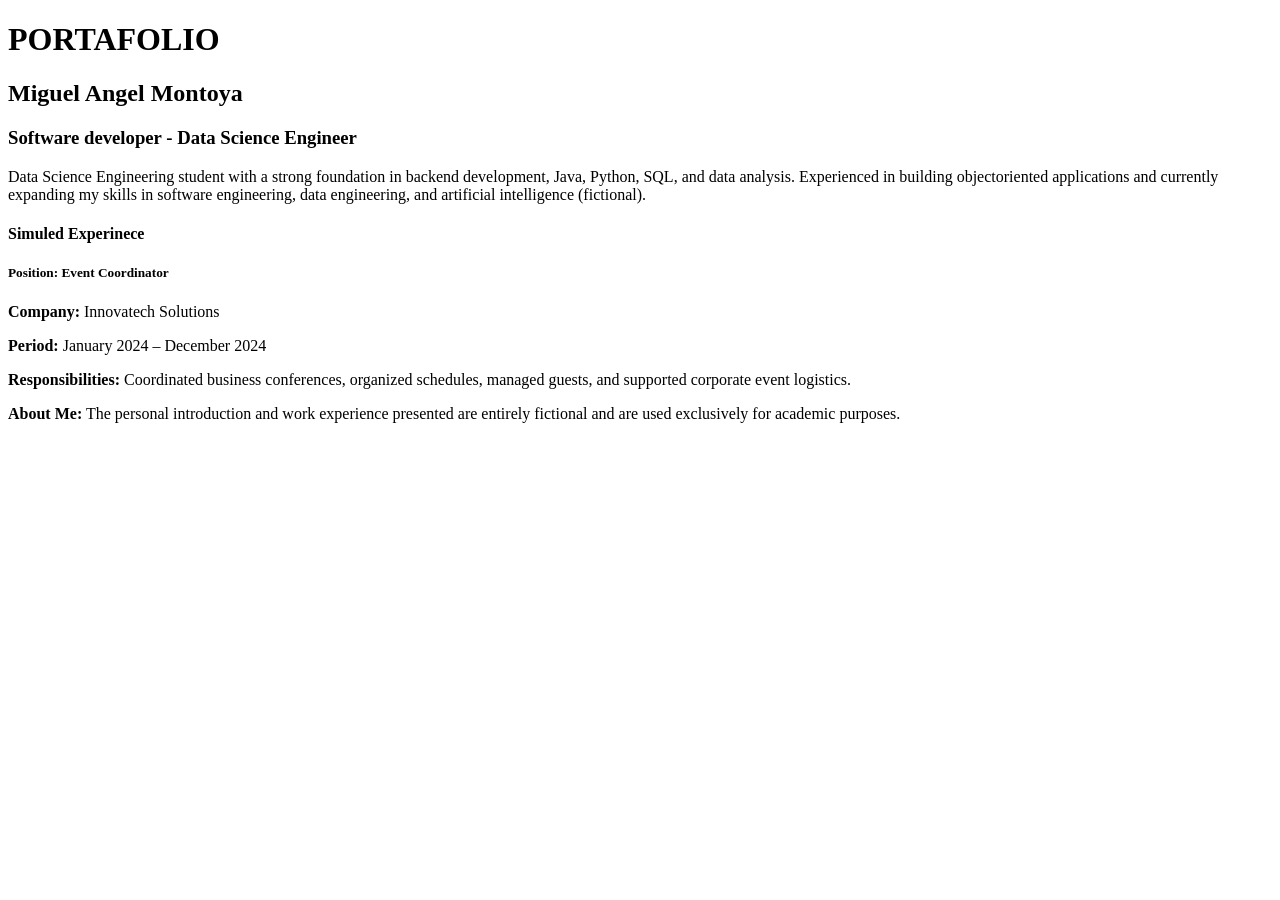
==== index.html @ 7d25e0d2 "feat: estructura base, solo texto" ====
<!DOCTYPE html>
<html lang="en">
<head>
    <meta charset="UTF-8">
    <meta name="viewport" content="width=device-width, initial-scale=1.0">
    <title>Portafolio</title>
</head>
<body>
    <h1>PORTAFOLIO</h1>
    <h2>Miguel Angel Montoya</h2>
    <h3>Software developer - Data Science Engineer</h3>
    <p>
    Data Science Engineering student with a
    strong foundation in backend
    development, Java, Python, SQL, and data
    analysis. Experienced in building objectoriented
    applications and currently
    expanding my skills in software
    engineering, data engineering, and artificial
    intelligence (fictional).
    </p>
    <section id="experinece">
        <h4>Simuled Experinece</h4>
    
        <h5>Position: Event Coordinator</h5>  
        <p><strong>Company:</strong> Innovatech Solutions</p>  
        <p><strong>Period:</strong> January 2024 – December 2024</p>  

        <p>
        <strong>Responsibilities:</strong> Coordinated business conferences, organized 
        schedules, managed guests, and supported corporate event logistics.
        </p>
        <p><strong>About Me:</strong> The personal introduction and work experience presented 
        are entirely fictional and are used exclusively for academic purposes.</p>
    </section>

</body>
</html>
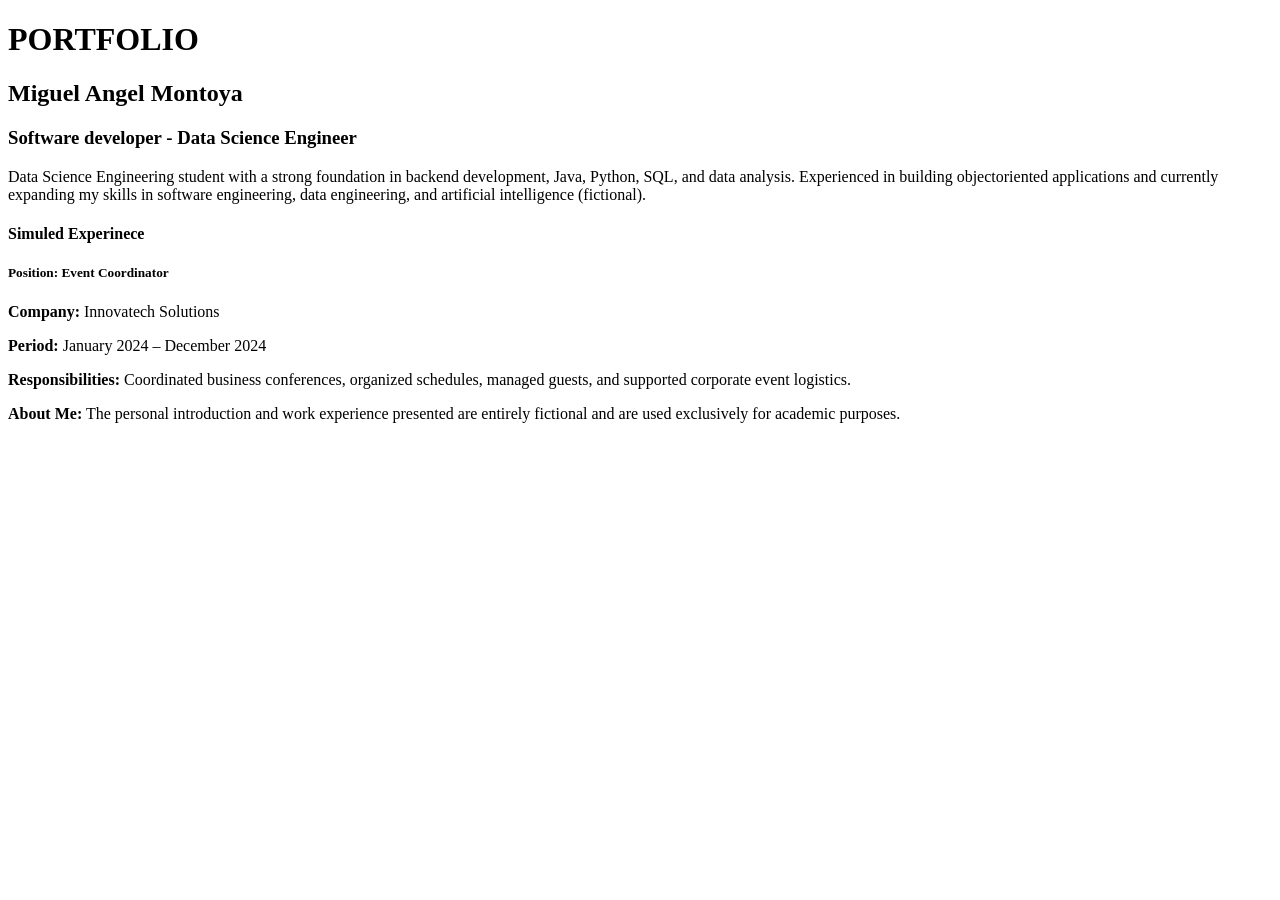
==== commit 55b90041: "fix: corrigiendo títulos" ====
--- a/index.html
+++ b/index.html
@@ -3,10 +3,10 @@
 <head>
     <meta charset="UTF-8">
     <meta name="viewport" content="width=device-width, initial-scale=1.0">
-    <title>Portafolio</title>
+    <title>Portfolio</title>
 </head>
 <body>
-    <h1>PORTAFOLIO</h1>
+    <h1>PORTFOLIO</h1>
     <h2>Miguel Angel Montoya</h2>
     <h3>Software developer - Data Science Engineer</h3>
     <p>
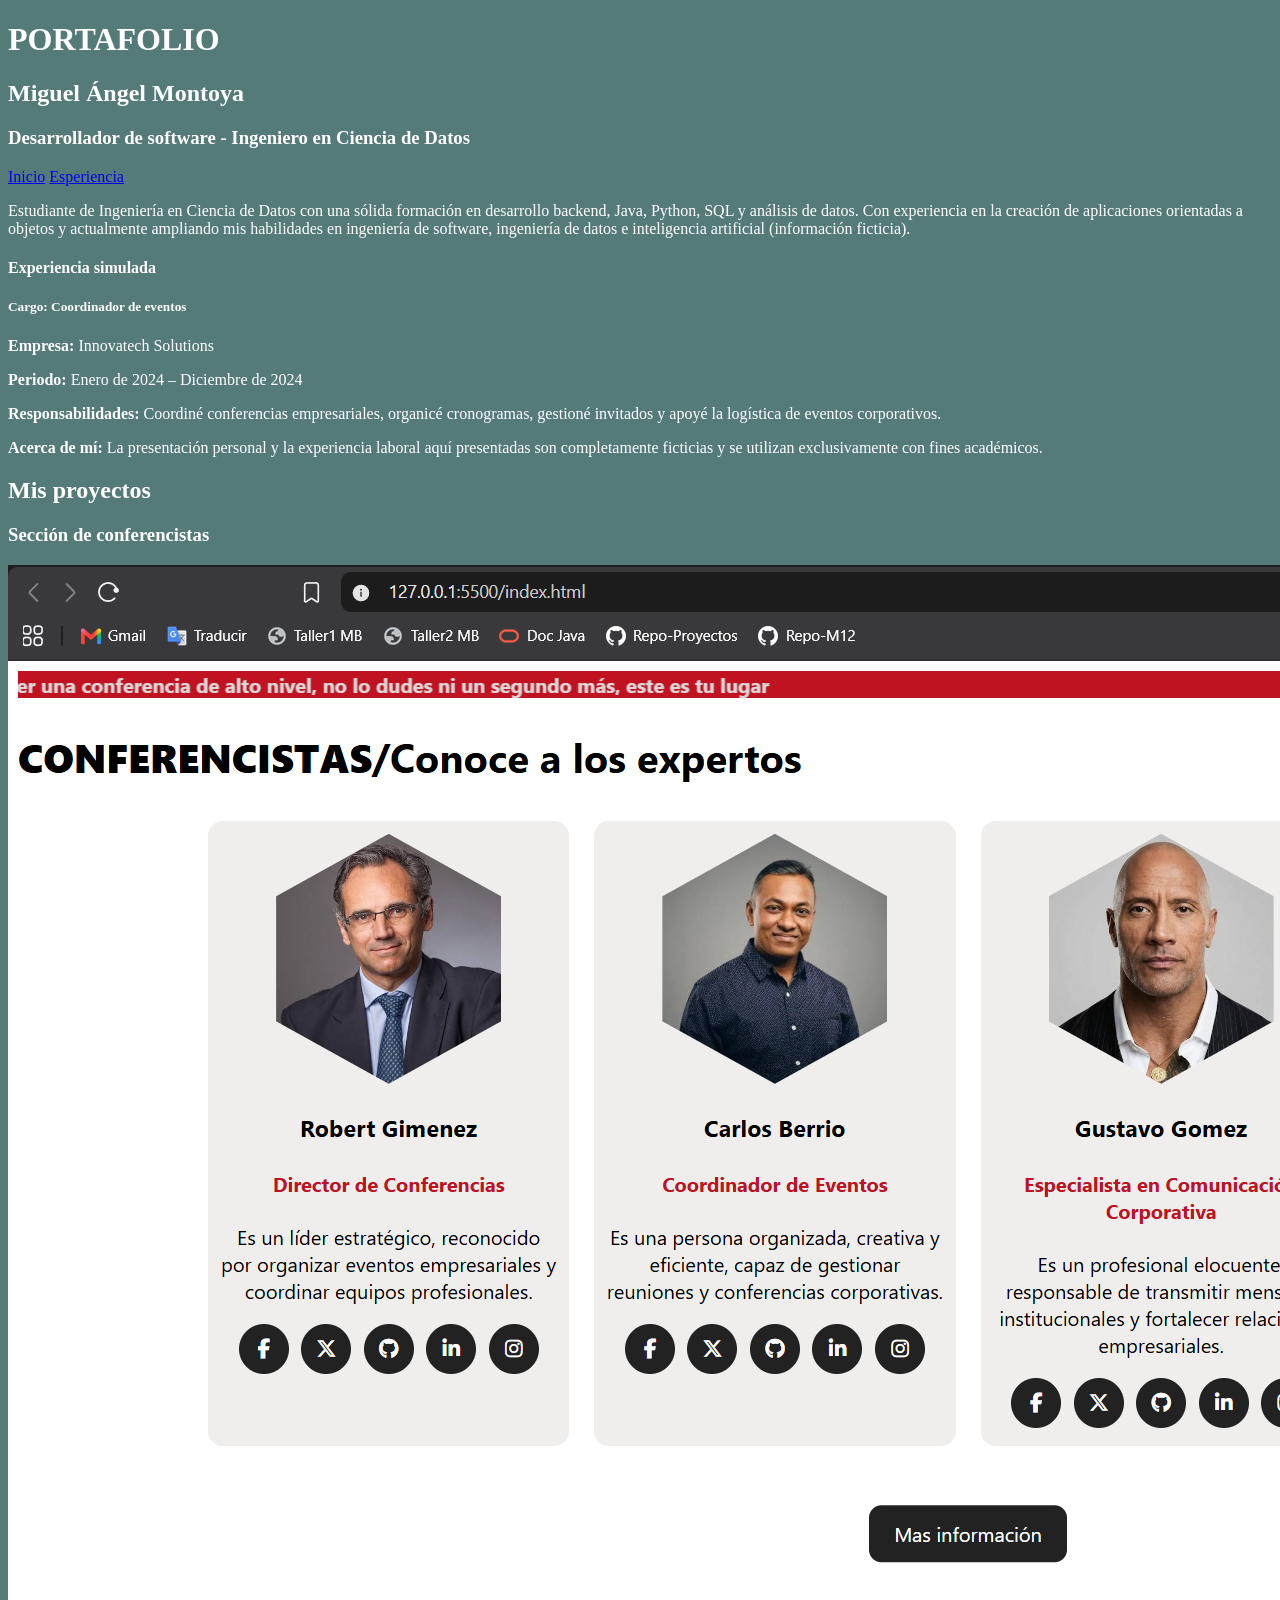
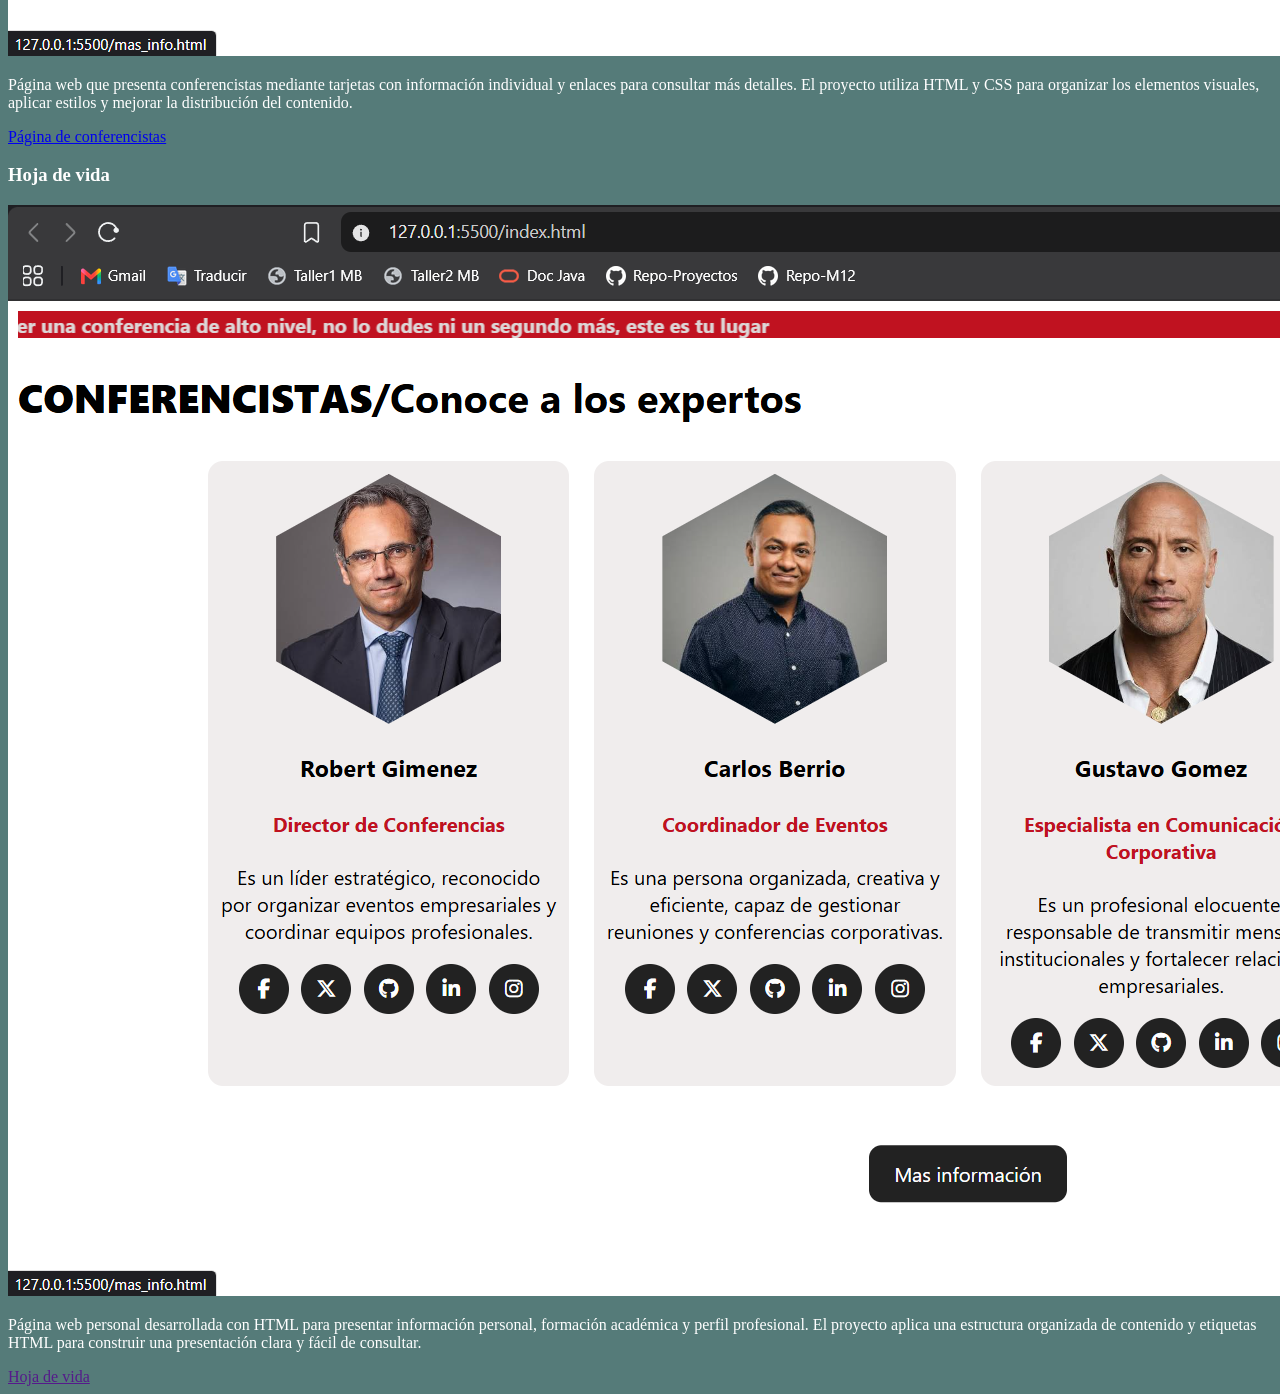
==== commit b2904d78: "feat: agregar contenido y estilo al portafolio" ====
--- a/index.html
+++ b/index.html
@@ -1,38 +1,95 @@
 <!DOCTYPE html>
-<html lang="en">
+<html lang="es">
+
 <head>
     <meta charset="UTF-8">
     <meta name="viewport" content="width=device-width, initial-scale=1.0">
-    <title>Portfolio</title>
+    <title>Portafolio</title>
+    <style>
+        body{
+            background-color: rgb(85, 123, 121);
+            color: white;
+        }
+
+    </style>
 </head>
+
 <body>
-    <h1>PORTFOLIO</h1>
-    <h2>Miguel Angel Montoya</h2>
-    <h3>Software developer - Data Science Engineer</h3>
-    <p>
-    Data Science Engineering student with a
-    strong foundation in backend
-    development, Java, Python, SQL, and data
-    analysis. Experienced in building objectoriented
-    applications and currently
-    expanding my skills in software
-    engineering, data engineering, and artificial
-    intelligence (fictional).
+    <header id="inicio">
+        <h1>PORTAFOLIO</h1>
+        <h2>Miguel Ángel Montoya</h2>
+        <h3>Desarrollador de software - Ingeniero en Ciencia de Datos</h3>
+    </header>
+    <nav>
+        <a href="#inicio">Inicio</a>
+        <a href="#experiencia">Esperiencia</a>
+    </nav>
+
+    <main>
+        <p>
+        Estudiante de Ingeniería en Ciencia de Datos con una sólida
+        formación en desarrollo backend, Java, Python, SQL y análisis
+        de datos. Con experiencia en la creación de aplicaciones
+        orientadas a objetos y actualmente ampliando mis habilidades
+        en ingeniería de software, ingeniería de datos e inteligencia
+        artificial (información ficticia).
     </p>
-    <section id="experinece">
-        <h4>Simuled Experinece</h4>
-    
-        <h5>Position: Event Coordinator</h5>  
-        <p><strong>Company:</strong> Innovatech Solutions</p>  
-        <p><strong>Period:</strong> January 2024 – December 2024</p>  
+
+    <section id="experiencia">
+        <h4>Experiencia simulada</h4>
+        <article>
+            <h5>Cargo: Coordinador de eventos</h5>
+
+        <p><strong>Empresa:</strong> Innovatech Solutions</p>
+
+        <p><strong>Periodo:</strong> Enero de 2024 – Diciembre de 2024</p>
 
         <p>
-        <strong>Responsibilities:</strong> Coordinated business conferences, organized 
-        schedules, managed guests, and supported corporate event logistics.
+            <strong>Responsabilidades:</strong> Coordiné conferencias
+            empresariales, organicé cronogramas, gestioné invitados
+            y apoyé la logística de eventos corporativos.
         </p>
-        <p><strong>About Me:</strong> The personal introduction and work experience presented 
-        are entirely fictional and are used exclusively for academic purposes.</p>
+
+        </article>
+        
+        <p>
+            <strong>Acerca de mí:</strong> La presentación personal y
+            la experiencia laboral aquí presentadas son completamente
+            ficticias y se utilizan exclusivamente con fines académicos.
+        </p>
     </section>
 
+    <section id="proyectos">
+        <h2>Mis proyectos</h2>
+        <article id="conferencistas">
+            <h3>Sección de conferencistas</h3>
+            <img id="img_proyecto" src="img/captura_seccion_conferencistas.jpeg" alt="Captura de la página web de conferencistas">
+            <p>
+                Página web que presenta conferencistas mediante tarjetas
+                con información individual y enlaces para consultar más
+                detalles. El proyecto utiliza HTML y CSS para organizar 
+                los elementos visuales, aplicar estilos y mejorar la 
+                distribución del contenido.
+            </p>
+            <a href="https://miguel-07-2007.github.io/conferencistas/">Página de conferencistas</a>
+
+        </article>
+        <article id="hoja_de_vida">
+            <h3>Hoja de vida</h3>
+            <img id="img_proyecto" src="img/captura_seccion_conferencistas.jpeg" alt="Captura de la página web de hoja de vida">
+            <p>
+                Página web personal desarrollada con HTML para presentar 
+                información personal, formación académica y perfil 
+                profesional. El proyecto aplica una estructura organizada
+                 de contenido y etiquetas HTML para construir una 
+                 presentación clara y fácil de consultar.
+            </p>
+            <a href="">Hoja de vida</a>
+        </article>
+        
+    </section>
+    </main>
+
 </body>
+
 </html>
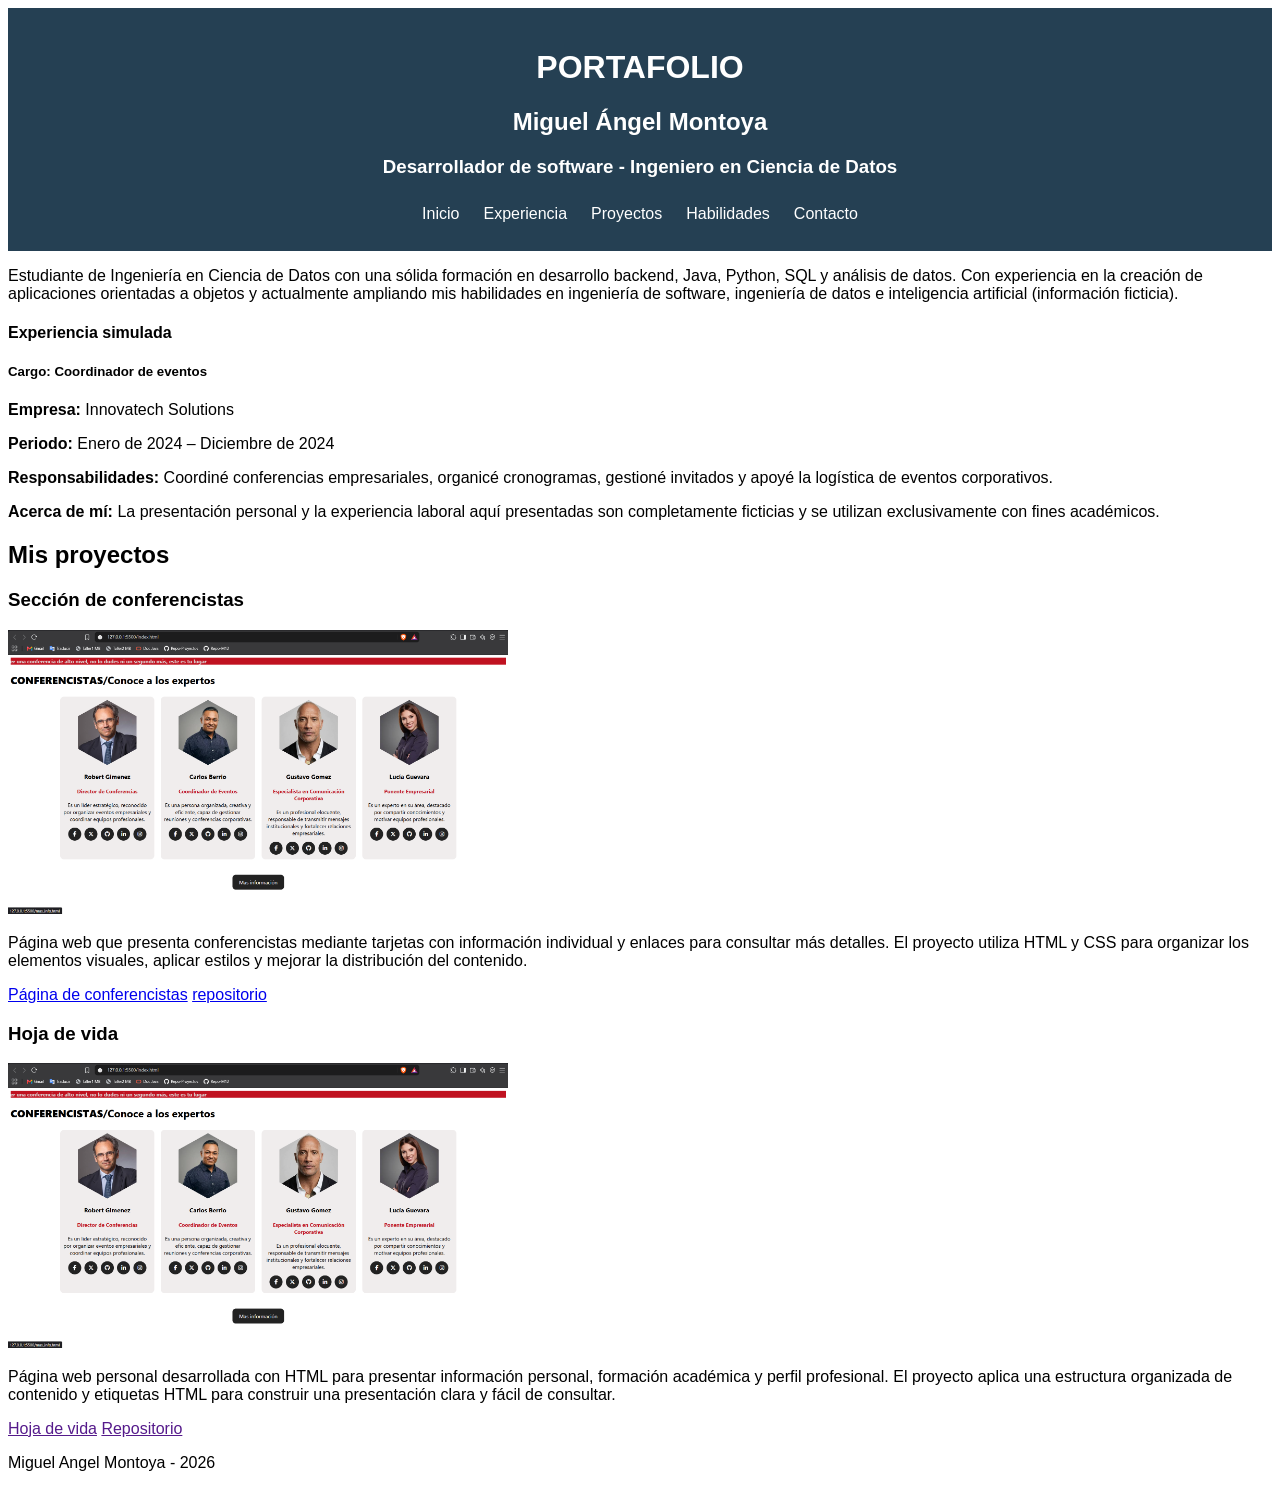
==== commit e994a4aa: "feat: CSS para mejorar el diseño y el estilo" ====
--- a/index.html
+++ b/index.html
@@ -5,13 +5,7 @@
     <meta charset="UTF-8">
     <meta name="viewport" content="width=device-width, initial-scale=1.0">
     <title>Portafolio</title>
-    <style>
-        body{
-            background-color: rgb(85, 123, 121);
-            color: white;
-        }
-
-    </style>
+    <link rel="stylesheet" href="style.css">
 </head>
 
 <body>
@@ -19,76 +13,88 @@
         <h1>PORTAFOLIO</h1>
         <h2>Miguel Ángel Montoya</h2>
         <h3>Desarrollador de software - Ingeniero en Ciencia de Datos</h3>
+
+        <nav>
+            <a href="#inicio">Inicio</a>
+            <a href="#experiencia">Experiencia</a>
+            <a href="#proyectos">Proyectos</a>
+            <a href="">Habilidades</a>
+            <a href="">Contacto</a>
+        </nav>
     </header>
-    <nav>
-        <a href="#inicio">Inicio</a>
-        <a href="#experiencia">Esperiencia</a>
-    </nav>
 
     <main>
         <p>
-        Estudiante de Ingeniería en Ciencia de Datos con una sólida
-        formación en desarrollo backend, Java, Python, SQL y análisis
-        de datos. Con experiencia en la creación de aplicaciones
-        orientadas a objetos y actualmente ampliando mis habilidades
-        en ingeniería de software, ingeniería de datos e inteligencia
-        artificial (información ficticia).
-    </p>
-
-    <section id="experiencia">
-        <h4>Experiencia simulada</h4>
-        <article>
-            <h5>Cargo: Coordinador de eventos</h5>
-
-        <p><strong>Empresa:</strong> Innovatech Solutions</p>
-
-        <p><strong>Periodo:</strong> Enero de 2024 – Diciembre de 2024</p>
-
-        <p>
-            <strong>Responsabilidades:</strong> Coordiné conferencias
-            empresariales, organicé cronogramas, gestioné invitados
-            y apoyé la logística de eventos corporativos.
+            Estudiante de Ingeniería en Ciencia de Datos con una sólida
+            formación en desarrollo backend, Java, Python, SQL y análisis
+            de datos. Con experiencia en la creación de aplicaciones
+            orientadas a objetos y actualmente ampliando mis habilidades
+            en ingeniería de software, ingeniería de datos e inteligencia
+            artificial (información ficticia).
         </p>
 
-        </article>
-        
+        <section id="experiencia">
+            <h4>Experiencia simulada</h4>
+            <article>
+                <h5>Cargo: Coordinador de eventos</h5>
+
+                <p><strong>Empresa:</strong> Innovatech Solutions</p>
+
+                <p><strong>Periodo:</strong> Enero de 2024 – Diciembre de 2024</p>
+
+                <p>
+                    <strong>Responsabilidades:</strong> Coordiné conferencias
+                    empresariales, organicé cronogramas, gestioné invitados
+                    y apoyé la logística de eventos corporativos.
+                </p>
+
+            </article>
+
+            <p>
+                <strong>Acerca de mí:</strong> La presentación personal y
+                la experiencia laboral aquí presentadas son completamente
+                ficticias y se utilizan exclusivamente con fines académicos.
+            </p>
+        </section>
+
+        <section id="proyectos">
+            <h2>Mis proyectos</h2>
+            <article id="conferencistas">
+                <h3>Sección de conferencistas</h3>
+                <img id="img_proyecto" src="img/captura_seccion_conferencistas.jpeg"
+                    alt="Captura de la página web de conferencistas" width="500px">
+                <p>
+                    Página web que presenta conferencistas mediante tarjetas
+                    con información individual y enlaces para consultar más
+                    detalles. El proyecto utiliza HTML y CSS para organizar
+                    los elementos visuales, aplicar estilos y mejorar la
+                    distribución del contenido.
+                </p>
+                <a href="https://miguel-07-2007.github.io/conferencistas/">Página de conferencistas</a>
+                <a href="https://github.com/Miguel-07-2007/conferencistas.git">repositorio</a>
+            </article>
+            <article id="hoja_de_vida">
+                <h3>Hoja de vida</h3>
+                <img id="img_proyecto" src="img/captura_seccion_conferencistas.jpeg"
+                    alt="Captura de la página web de hoja de vida" width="500px">
+                <p>
+                    Página web personal desarrollada con HTML para presentar
+                    información personal, formación académica y perfil
+                    profesional. El proyecto aplica una estructura organizada
+                    de contenido y etiquetas HTML para construir una
+                    presentación clara y fácil de consultar.
+                </p>
+                <a href="">Hoja de vida</a>
+                <a href="">Repositorio</a>
+            </article>
+
+        </section>
+    </main>
+    <footer>
         <p>
-            <strong>Acerca de mí:</strong> La presentación personal y
-            la experiencia laboral aquí presentadas son completamente
-            ficticias y se utilizan exclusivamente con fines académicos.
+            Miguel Angel Montoya - 2026
         </p>
-    </section>
-
-    <section id="proyectos">
-        <h2>Mis proyectos</h2>
-        <article id="conferencistas">
-            <h3>Sección de conferencistas</h3>
-            <img id="img_proyecto" src="img/captura_seccion_conferencistas.jpeg" alt="Captura de la página web de conferencistas">
-            <p>
-                Página web que presenta conferencistas mediante tarjetas
-                con información individual y enlaces para consultar más
-                detalles. El proyecto utiliza HTML y CSS para organizar 
-                los elementos visuales, aplicar estilos y mejorar la 
-                distribución del contenido.
-            </p>
-            <a href="https://miguel-07-2007.github.io/conferencistas/">Página de conferencistas</a>
-
-        </article>
-        <article id="hoja_de_vida">
-            <h3>Hoja de vida</h3>
-            <img id="img_proyecto" src="img/captura_seccion_conferencistas.jpeg" alt="Captura de la página web de hoja de vida">
-            <p>
-                Página web personal desarrollada con HTML para presentar 
-                información personal, formación académica y perfil 
-                profesional. El proyecto aplica una estructura organizada
-                 de contenido y etiquetas HTML para construir una 
-                 presentación clara y fácil de consultar.
-            </p>
-            <a href="">Hoja de vida</a>
-        </article>
-        
-    </section>
-    </main>
+    </footer>
 
 </body>
 
--- a/style.css
+++ b/style.css
@@ -0,0 +1,29 @@
+        body {
+            font-family: 'Segoe UI', Tahoma, Geneva, Verdana, sans-serif;
+            background-color: white;
+
+        }
+
+        header {
+            text-align: center;
+            background-color: rgb(37, 64, 83);
+            color: white;
+            padding:20px;
+        }
+        
+        nav{
+            display: flex;
+            justify-content: center;
+        }
+
+        nav a{
+            gap: 20px;
+            text-decoration: none;
+            padding: 8px 12px;
+            color: white;
+        }
+
+        nav a:hover{
+            background-color: rgb(60, 106, 138);
+            border-radius: 5px;
+        }
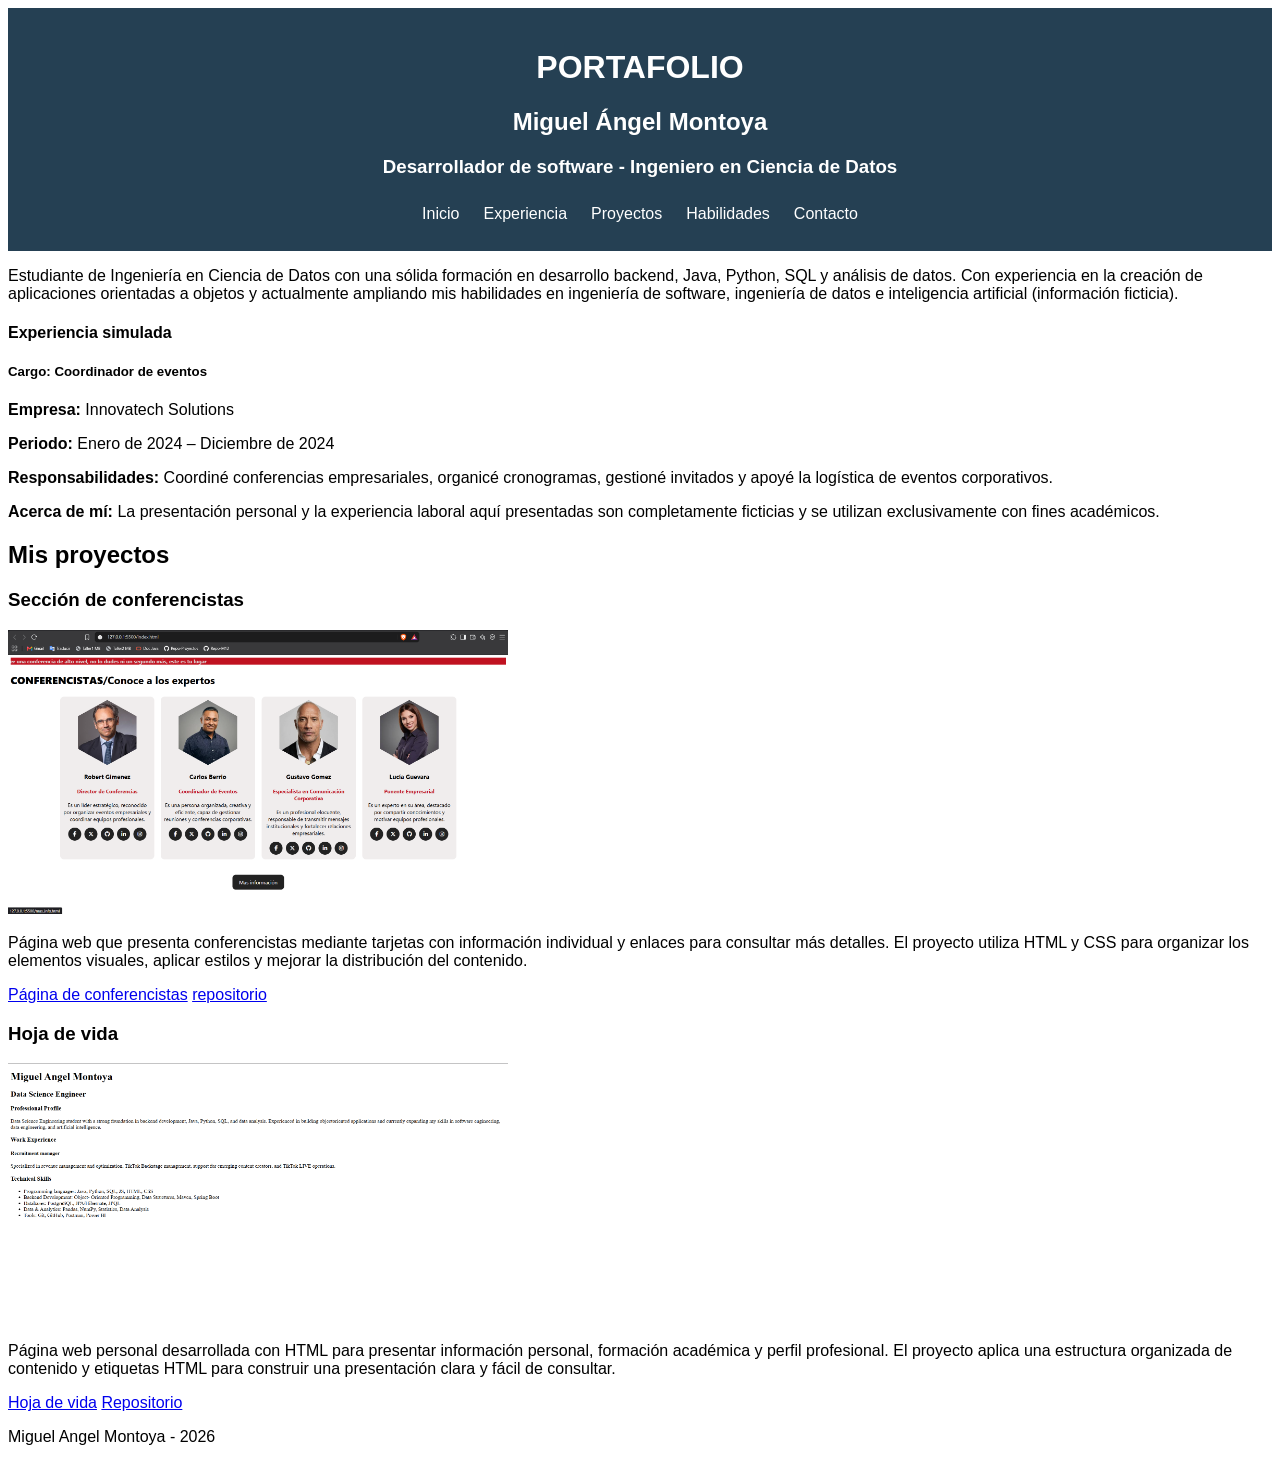
==== commit 6187a36a: "feat: links de la hv y cap de pantalla agregados" ====
--- a/index.html
+++ b/index.html
@@ -75,7 +75,7 @@
             </article>
             <article id="hoja_de_vida">
                 <h3>Hoja de vida</h3>
-                <img id="img_proyecto" src="img/captura_seccion_conferencistas.jpeg"
+                <img id="img_proyecto" src="img/captura-hv.png"
                     alt="Captura de la página web de hoja de vida" width="500px">
                 <p>
                     Página web personal desarrollada con HTML para presentar
@@ -84,8 +84,8 @@
                     de contenido y etiquetas HTML para construir una
                     presentación clara y fácil de consultar.
                 </p>
-                <a href="">Hoja de vida</a>
-                <a href="">Repositorio</a>
+                <a href="https://miguel-07-2007.github.io/hoja_de_vida/">Hoja de vida</a>
+                <a href="https://github.com/Miguel-07-2007/hoja_de_vida.git">Repositorio</a>
             </article>
 
         </section>
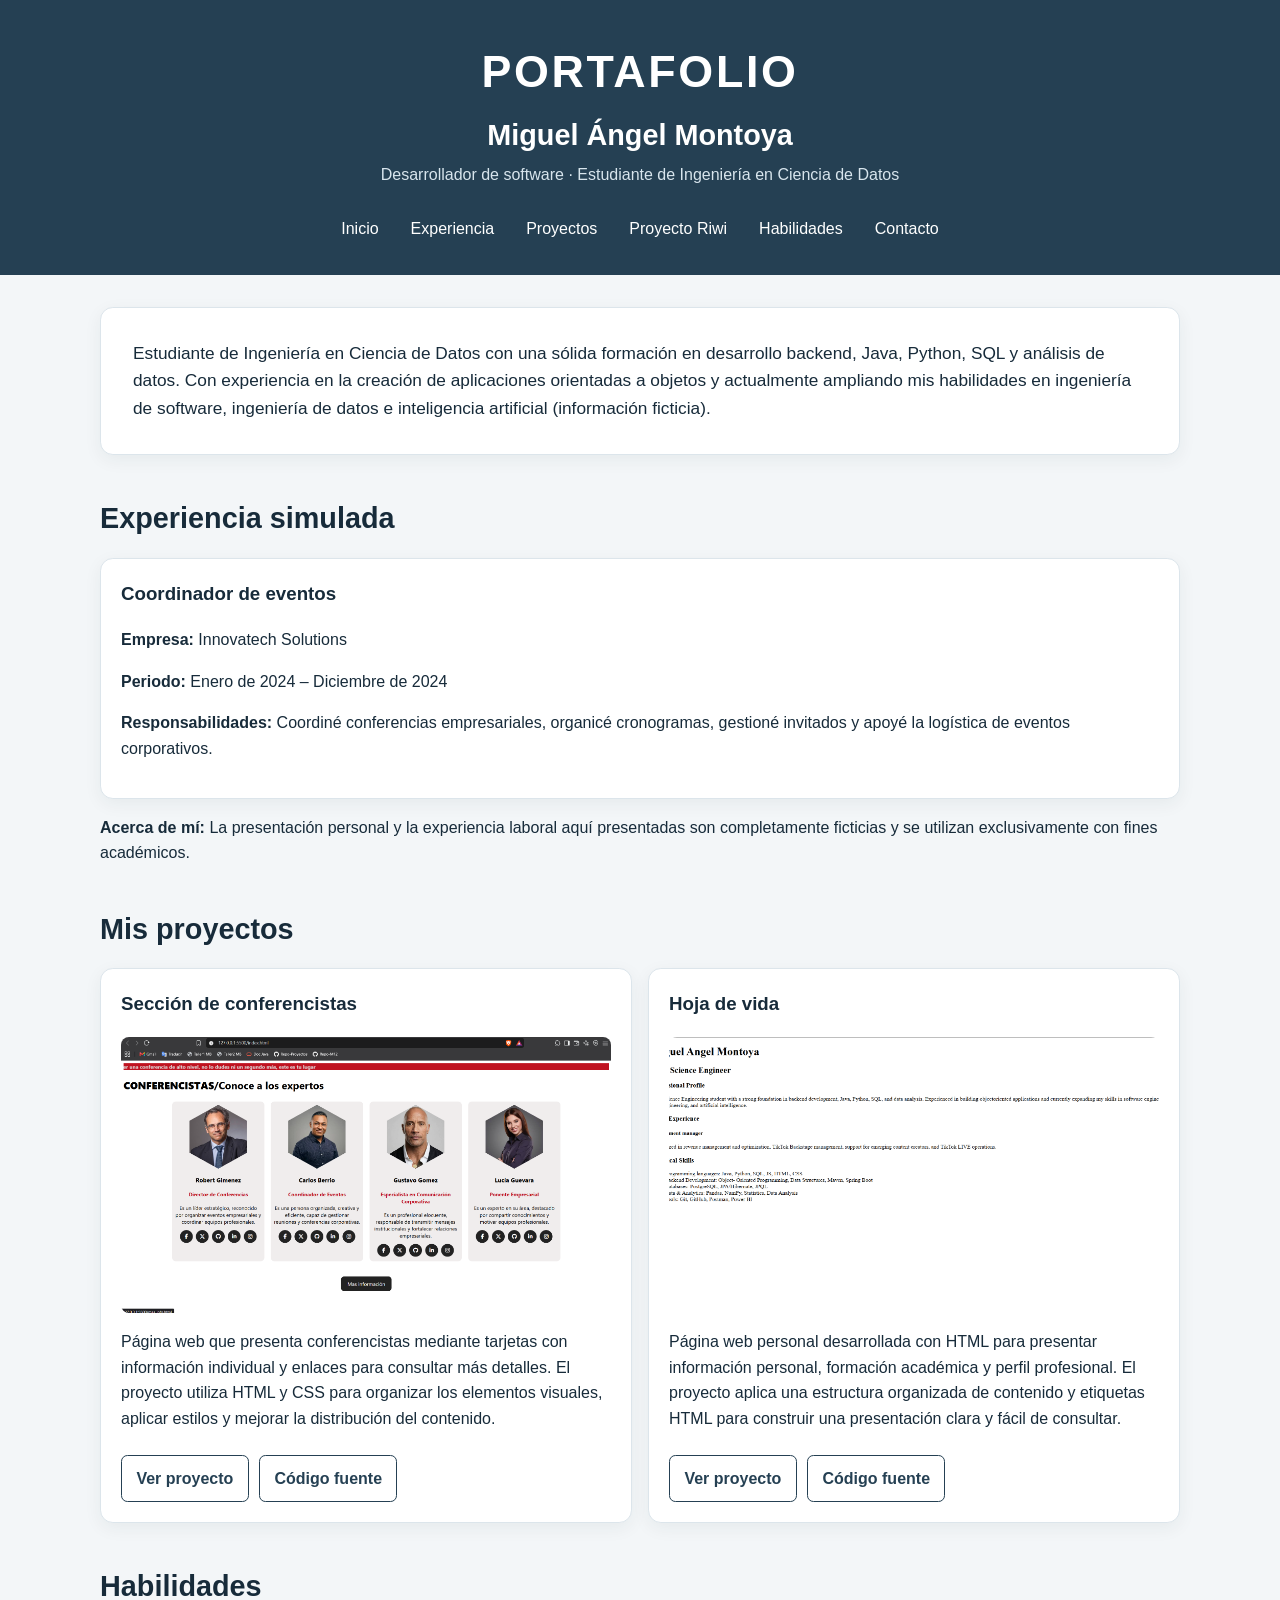
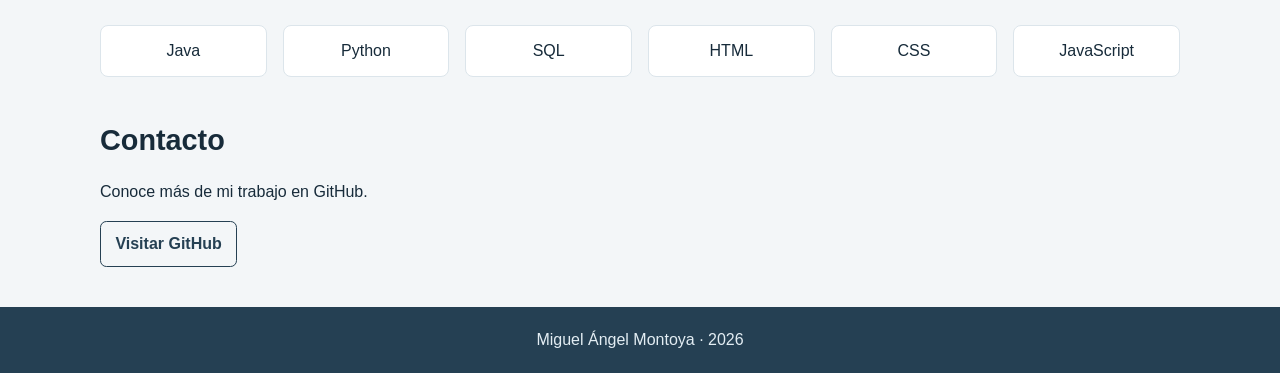
==== commit 01f418a9: "fix: archivo de index colocado por fuera de pages para que funcione correctamente el link de github" ====
--- a/index.html
+++ b/index.html
@@ -4,27 +4,29 @@
 <head>
     <meta charset="UTF-8">
     <meta name="viewport" content="width=device-width, initial-scale=1.0">
-    <title>Portafolio</title>
-    <link rel="stylesheet" href="style.css">
+    <meta name="description" content="Portafolio de Miguel Ángel Montoya: proyectos de desarrollo web, software y ciencia de datos.">
+    <title>Portafolio | Miguel Ángel Montoya</title>
+    <link rel="stylesheet" href="../css/style.css">
 </head>
 
 <body>
-    <header id="inicio">
+    <header class="site-header" id="inicio">
         <h1>PORTAFOLIO</h1>
         <h2>Miguel Ángel Montoya</h2>
-        <h3>Desarrollador de software - Ingeniero en Ciencia de Datos</h3>
+        <p>Desarrollador de software · Estudiante de Ingeniería en Ciencia de Datos</p>
 
-        <nav>
+        <nav class="site-nav" aria-label="Navegación principal">
             <a href="#inicio">Inicio</a>
             <a href="#experiencia">Experiencia</a>
             <a href="#proyectos">Proyectos</a>
-            <a href="">Habilidades</a>
-            <a href="">Contacto</a>
+            <a href="proyectos-riwi.html">Proyecto Riwi</a>
+            <a href="#habilidades">Habilidades</a>
+            <a href="#contacto">Contacto</a>
         </nav>
     </header>
 
     <main>
-        <p>
+        <p class="intro">
             Estudiante de Ingeniería en Ciencia de Datos con una sólida
             formación en desarrollo backend, Java, Python, SQL y análisis
             de datos. Con experiencia en la creación de aplicaciones
@@ -34,9 +36,9 @@
         </p>
 
         <section id="experiencia">
-            <h4>Experiencia simulada</h4>
-            <article>
-                <h5>Cargo: Coordinador de eventos</h5>
+            <h2>Experiencia simulada</h2>
+            <article class="experience-card">
+                <h3>Coordinador de eventos</h3>
 
                 <p><strong>Empresa:</strong> Innovatech Solutions</p>
 
@@ -59,10 +61,11 @@
 
         <section id="proyectos">
             <h2>Mis proyectos</h2>
-            <article id="conferencistas">
+            <div class="project-grid">
+            <article class="project-card" id="conferencistas">
                 <h3>Sección de conferencistas</h3>
-                <img id="img_proyecto" src="img/captura_seccion_conferencistas.jpeg"
-                    alt="Captura de la página web de conferencistas" width="500px">
+                <img src="../img/captura_seccion_conferencistas.jpeg"
+                    alt="Vista previa de la página de conferencistas" loading="lazy">
                 <p>
                     Página web que presenta conferencistas mediante tarjetas
                     con información individual y enlaces para consultar más
@@ -70,13 +73,15 @@
                     los elementos visuales, aplicar estilos y mejorar la
                     distribución del contenido.
                 </p>
-                <a href="https://miguel-07-2007.github.io/conferencistas/">Página de conferencistas</a>
-                <a href="https://github.com/Miguel-07-2007/conferencistas.git">repositorio</a>
+                <div class="project-links">
+                    <a href="https://miguel-07-2007.github.io/conferencistas/">Ver proyecto</a>
+                    <a href="https://github.com/Miguel-07-2007/conferencistas">Código fuente</a>
+                </div>
             </article>
-            <article id="hoja_de_vida">
+            <article class="project-card" id="hoja_de_vida">
                 <h3>Hoja de vida</h3>
-                <img id="img_proyecto" src="img/captura-hv.png"
-                    alt="Captura de la página web de hoja de vida" width="500px">
+                <img src="../img/captura-hv.png"
+                    alt="Vista previa de la página de hoja de vida" loading="lazy">
                 <p>
                     Página web personal desarrollada con HTML para presentar
                     información personal, formación académica y perfil
@@ -84,15 +89,35 @@
                     de contenido y etiquetas HTML para construir una
                     presentación clara y fácil de consultar.
                 </p>
-                <a href="https://miguel-07-2007.github.io/hoja_de_vida/">Hoja de vida</a>
-                <a href="https://github.com/Miguel-07-2007/hoja_de_vida.git">Repositorio</a>
+                <div class="project-links">
+                    <a href="https://miguel-07-2007.github.io/hoja_de_vida/">Ver proyecto</a>
+                    <a href="https://github.com/Miguel-07-2007/hoja_de_vida">Código fuente</a>
+                </div>
             </article>
+            </div>
+        </section>
 
+        <section id="habilidades">
+            <h2>Habilidades</h2>
+            <ul class="skill-list">
+                <li>Java</li>
+                <li>Python</li>
+                <li>SQL</li>
+                <li>HTML</li>
+                <li>CSS</li>
+                <li>JavaScript</li>
+            </ul>
+        </section>
+
+        <section id="contacto">
+            <h2>Contacto</h2>
+            <p>Conoce más de mi trabajo en GitHub.</p>
+            <a class="button-link" href="https://github.com/Miguel-07-2007">Visitar GitHub</a>
         </section>
     </main>
-    <footer>
+    <footer class="site-footer">
         <p>
-            Miguel Angel Montoya - 2026
+            Miguel Ángel Montoya · 2026
         </p>
     </footer>
 
--- a/css/style.css
+++ b/css/style.css
@@ -0,0 +1,222 @@
+:root {
+    color-scheme: light;
+    --color-ink: #172b3a;
+    --color-muted: #526575;
+    --color-primary: #254053;
+    --color-primary-hover: #345d78;
+    --color-surface: #ffffff;
+    --color-background: #f3f6f8;
+    --color-border: #dce5eb;
+    --content-width: 1080px;
+}
+
+* {
+    box-sizing: border-box;
+}
+
+html {
+    scroll-behavior: smooth;
+}
+
+body {
+    margin: 0;
+    color: var(--color-ink);
+    background: var(--color-background);
+    font-family: "Segoe UI", Tahoma, Geneva, Verdana, sans-serif;
+    line-height: 1.6;
+}
+
+a {
+    color: var(--color-primary);
+}
+
+a:focus-visible {
+    outline: 3px solid #e8a838;
+    outline-offset: 3px;
+}
+
+.site-header {
+    padding: 2rem 1.25rem 1.5rem;
+    color: white;
+    background: var(--color-primary);
+    text-align: center;
+}
+
+.site-header h1,
+.site-header h2,
+.site-header p {
+    margin: 0.25rem 0;
+}
+
+.site-header h1 {
+    font-size: clamp(1.8rem, 5vw, 2.8rem);
+    letter-spacing: 0.06em;
+}
+
+.site-header h2 {
+    font-size: clamp(1.3rem, 3vw, 1.8rem);
+}
+
+.site-header p {
+    color: #d8e5ed;
+}
+
+.site-nav {
+    display: flex;
+    flex-wrap: wrap;
+    justify-content: center;
+    gap: 0.4rem;
+    margin: 1.25rem auto 0;
+}
+
+.site-nav a {
+    padding: 0.55rem 0.8rem;
+    border-radius: 0.4rem;
+    color: white;
+    text-decoration: none;
+}
+
+.site-nav a:hover {
+    background: var(--color-primary-hover);
+}
+
+main {
+    width: min(var(--content-width), calc(100% - 2rem));
+    margin: 2rem auto;
+}
+
+section {
+    margin-block: 2.5rem;
+    scroll-margin-top: 1rem;
+}
+
+section > h2 {
+    margin-bottom: 1rem;
+    font-size: clamp(1.4rem, 3vw, 1.8rem);
+}
+
+.intro,
+.experience-card,
+.project-card,
+.project {
+    border: 1px solid var(--color-border);
+    border-radius: 0.8rem;
+    background: var(--color-surface);
+    box-shadow: 0 5px 18px rgb(23 43 58 / 6%);
+}
+
+.intro {
+    padding: clamp(1.25rem, 4vw, 2rem);
+    font-size: 1.08rem;
+}
+
+.experience-card,
+.project-card {
+    padding: 1.25rem;
+}
+
+.experience-card h3,
+.project-card h3 {
+    margin-top: 0;
+}
+
+.project-grid,
+.skill-list {
+    display: grid;
+    grid-template-columns: repeat(auto-fit, minmax(min(100%, 290px), 1fr));
+    gap: 1rem;
+}
+
+.project-card {
+    display: flex;
+    flex-direction: column;
+    align-items: flex-start;
+}
+
+.project-card img,
+.project img {
+    display: block;
+    width: 100%;
+    height: auto;
+    border-radius: 0.5rem;
+    object-fit: cover;
+}
+
+.project-card img {
+    aspect-ratio: 16 / 9;
+}
+
+.project-card p {
+    flex: 1;
+}
+
+.project-links {
+    display: flex;
+    flex-wrap: wrap;
+    gap: 0.65rem;
+    margin-top: 0.5rem;
+}
+
+.project-links a,
+.button-link {
+    display: inline-block;
+    padding: 0.6rem 0.9rem;
+    border: 1px solid var(--color-primary);
+    border-radius: 0.4rem;
+    color: var(--color-primary);
+    font-weight: 600;
+    text-decoration: none;
+}
+
+.project-links a:hover,
+.button-link:hover {
+    color: white;
+    background: var(--color-primary);
+}
+
+.skill-list {
+    grid-template-columns: repeat(auto-fit, minmax(130px, 1fr));
+    padding: 0;
+    list-style: none;
+}
+
+.skill-list li {
+    padding: 0.75rem;
+    border: 1px solid var(--color-border);
+    border-radius: 0.5rem;
+    background: var(--color-surface);
+    text-align: center;
+}
+
+.project {
+    max-width: 820px;
+    margin: 2rem auto;
+    padding: clamp(1rem, 4vw, 2rem);
+}
+
+.project > header h2 {
+    margin-top: 0;
+}
+
+.project img {
+    max-height: 480px;
+    object-fit: contain;
+    background: var(--color-background);
+}
+
+.site-footer {
+    padding: 1.25rem;
+    color: #e3edf3;
+    background: var(--color-primary);
+    text-align: center;
+}
+
+.site-footer p {
+    margin: 0;
+}
+
+@media (prefers-reduced-motion: reduce) {
+    html {
+        scroll-behavior: auto;
+    }
+}
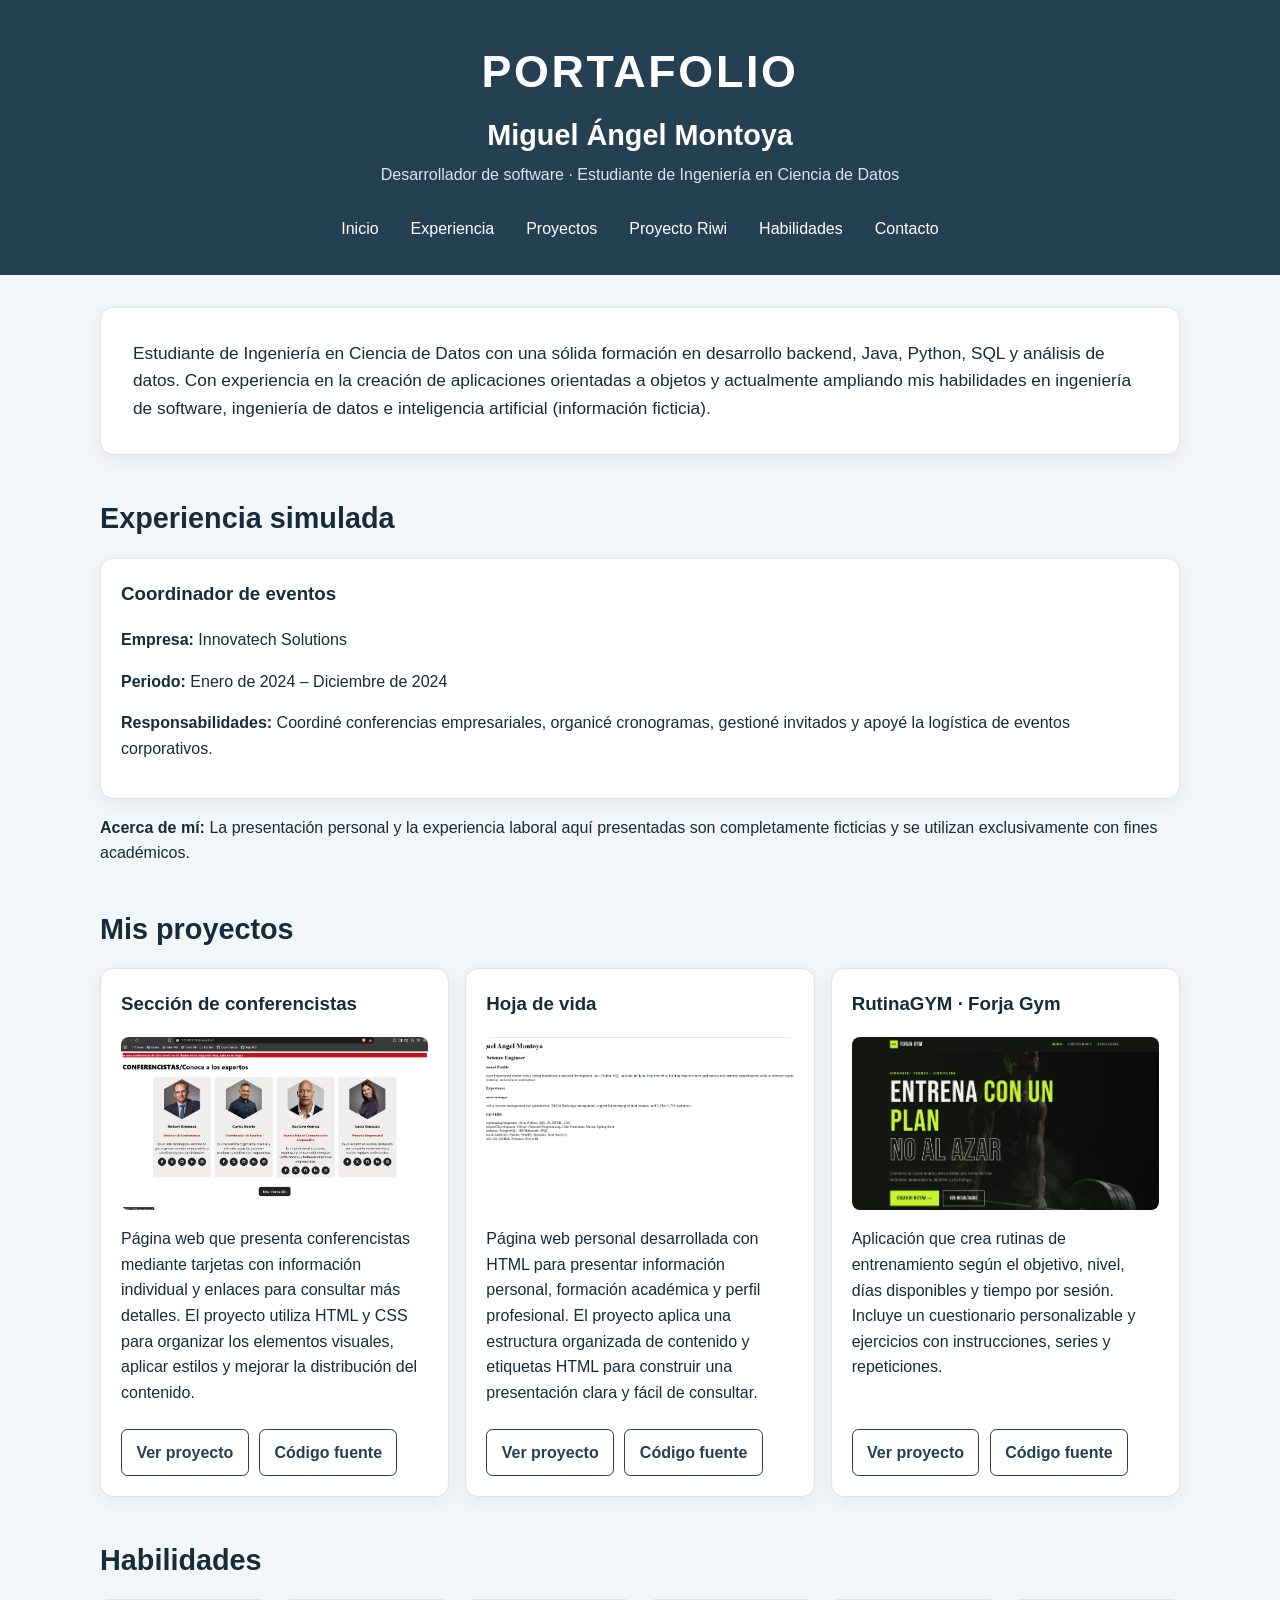
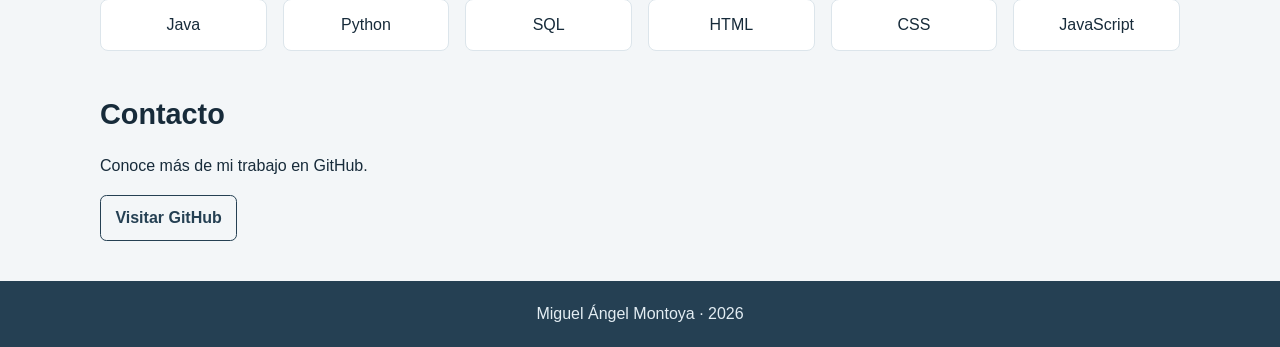
==== commit 9b2c3a5a: "feat: añadiendo trabajo grupal con ia, page de rutinas-gym y corrigiendo la referencia al css desde " ====
--- a/index.html
+++ b/index.html
@@ -6,7 +6,7 @@
     <meta name="viewport" content="width=device-width, initial-scale=1.0">
     <meta name="description" content="Portafolio de Miguel Ángel Montoya: proyectos de desarrollo web, software y ciencia de datos.">
     <title>Portafolio | Miguel Ángel Montoya</title>
-    <link rel="stylesheet" href="../css/style.css">
+    <link rel="stylesheet" href="/css/style.css">
 </head>
 
 <body>
@@ -94,6 +94,20 @@
                     <a href="https://github.com/Miguel-07-2007/hoja_de_vida">Código fuente</a>
                 </div>
             </article>
+            <article class="project-card" id="rutinagym">
+                <h3>RutinaGYM · Forja Gym</h3>
+                <img src="img/captura-rutinagym.png"
+                    alt="Vista previa de Forja Gym, aplicación para crear rutinas de entrenamiento" loading="lazy">
+                <p>
+                    Aplicación que crea rutinas de entrenamiento según el objetivo,
+                    nivel, días disponibles y tiempo por sesión. Incluye un cuestionario
+                    personalizable y ejercicios con instrucciones, series y repeticiones.
+                </p>
+                <div class="project-links">
+                    <a href="https://c8-nebula.github.io/RutinaGYM/">Ver proyecto</a>
+                    <a href="https://github.com/C8-Nebula/RutinaGYM">Código fuente</a>
+                </div>
+            </article>
             </div>
         </section>
 
